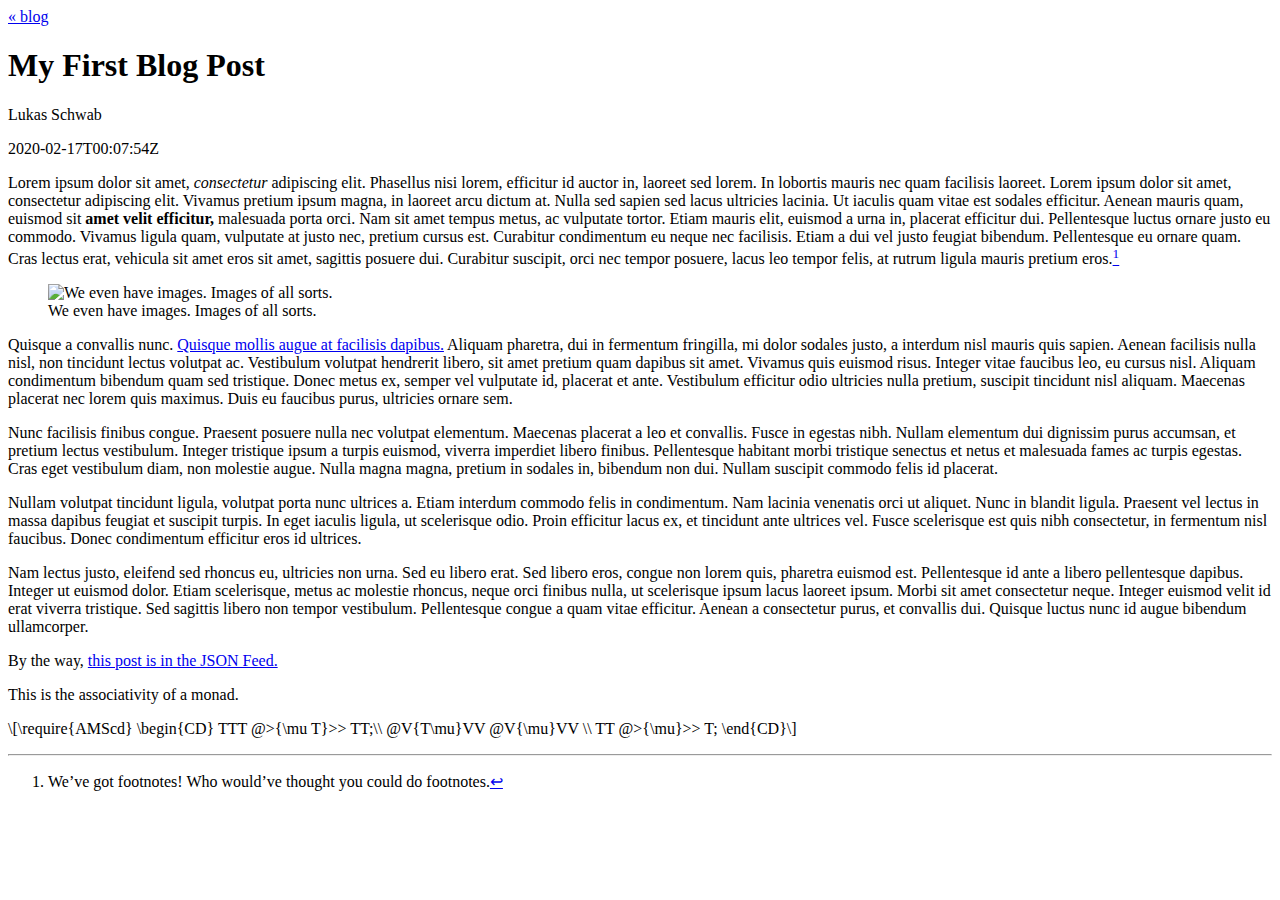
==== p/example-post.html @ 2cfe3217 "Add yaml config for index" ====
<!DOCTYPE html>
<html xmlns="http://www.w3.org/1999/xhtml" lang="" xml:lang="">
<head>
  <meta charset="utf-8" />
  <meta name="generator" content="pandoc" />
  <meta name="viewport" content="width=device-width, initial-scale=1.0, user-scalable=yes" />
  <meta name="author" content="Lukas Schwab" />
  <title>My First Blog Post</title>
  <style>
      code{white-space: pre-wrap;}
      span.smallcaps{font-variant: small-caps;}
      span.underline{text-decoration: underline;}
      div.column{display: inline-block; vertical-align: top; width: 50%;}
  </style>
  <link rel="stylesheet" href="../styles/common.css" />
  <script src="http://cdn.mathjax.org/mathjax/latest/MathJax.js?config=TeX-AMS-MML_HTMLorMML" type="text/javascript"></script>
  <!--[if lt IE 9]>
    <script src="//cdnjs.cloudflare.com/ajax/libs/html5shiv/3.7.3/html5shiv-printshiv.min.js"></script>
  <![endif]-->
</head>
<body>
<a href="../index.html">&laquo; blog</a>
<header id="title-block-header">
<h1 class="title">My First Blog Post</h1>
<p class="author">Lukas Schwab</p>
<p class="date">2020-02-17T00:07:54Z</p>
</header>
<p>Lorem ipsum dolor sit amet, <em>consectetur</em> adipiscing elit. Phasellus nisi lorem, efficitur id auctor in, laoreet sed lorem. In lobortis mauris nec quam facilisis laoreet. Lorem ipsum dolor sit amet, consectetur adipiscing elit. Vivamus pretium ipsum magna, in laoreet arcu dictum at. Nulla sed sapien sed lacus ultricies lacinia. Ut iaculis quam vitae est sodales efficitur. Aenean mauris quam, euismod sit <strong>amet velit efficitur,</strong> malesuada porta orci. Nam sit amet tempus metus, ac vulputate tortor. Etiam mauris elit, euismod a urna in, placerat efficitur dui. Pellentesque luctus ornare justo eu commodo. Vivamus ligula quam, vulputate at justo nec, pretium cursus est. Curabitur condimentum eu neque nec facilisis. Etiam a dui vel justo feugiat bibendum. Pellentesque eu ornare quam. Cras lectus erat, vehicula sit amet eros sit amet, sagittis posuere dui. Curabitur suscipit, orci nec tempor posuere, lacus leo tempor felis, at rutrum ligula mauris pretium eros.<a href="#fn1" class="footnote-ref" id="fnref1"><sup>1</sup></a></p>
<figure>
<img src="../img/acid3.png" alt="We even have images. Images of all sorts." /><figcaption>We even have images. Images of all sorts.</figcaption>
</figure>
<p>Quisque a convallis nunc. <a href="https://github.com/lukasschwab/pandoc-blog">Quisque mollis augue at facilisis dapibus.</a> Aliquam pharetra, dui in fermentum fringilla, mi dolor sodales justo, a interdum nisl mauris quis sapien. Aenean facilisis nulla nisl, non tincidunt lectus volutpat ac. Vestibulum volutpat hendrerit libero, sit amet pretium quam dapibus sit amet. Vivamus quis euismod risus. Integer vitae faucibus leo, eu cursus nisl. Aliquam condimentum bibendum quam sed tristique. Donec metus ex, semper vel vulputate id, placerat et ante. Vestibulum efficitur odio ultricies nulla pretium, suscipit tincidunt nisl aliquam. Maecenas placerat nec lorem quis maximus. Duis eu faucibus purus, ultricies ornare sem.</p>
<p>Nunc facilisis finibus congue. Praesent posuere nulla nec volutpat elementum. Maecenas placerat a leo et convallis. Fusce in egestas nibh. Nullam elementum dui dignissim purus accumsan, et pretium lectus vestibulum. Integer tristique ipsum a turpis euismod, viverra imperdiet libero finibus. Pellentesque habitant morbi tristique senectus et netus et malesuada fames ac turpis egestas. Cras eget vestibulum diam, non molestie augue. Nulla magna magna, pretium in sodales in, bibendum non dui. Nullam suscipit commodo felis id placerat.</p>
<p>Nullam volutpat tincidunt ligula, volutpat porta nunc ultrices a. Etiam interdum commodo felis in condimentum. Nam lacinia venenatis orci ut aliquet. Nunc in blandit ligula. Praesent vel lectus in massa dapibus feugiat et suscipit turpis. In eget iaculis ligula, ut scelerisque odio. Proin efficitur lacus ex, et tincidunt ante ultrices vel. Fusce scelerisque est quis nibh consectetur, in fermentum nisl faucibus. Donec condimentum efficitur eros id ultrices.</p>
<p>Nam lectus justo, eleifend sed rhoncus eu, ultricies non urna. Sed eu libero erat. Sed libero eros, congue non lorem quis, pharetra euismod est. Pellentesque id ante a libero pellentesque dapibus. Integer ut euismod dolor. Etiam scelerisque, metus ac molestie rhoncus, neque orci finibus nulla, ut scelerisque ipsum lacus laoreet ipsum. Morbi sit amet consectetur neque. Integer euismod velit id erat viverra tristique. Sed sagittis libero non tempor vestibulum. Pellentesque congue a quam vitae efficitur. Aenean a consectetur purus, et convallis dui. Quisque luctus nunc id augue bibendum ullamcorper.</p>
<p>By the way, <a href="../feed.json">this post is in the JSON Feed.</a></p>
<p>This is the associativity of a monad.</p>
<p><span class="math display">\[\require{AMScd}
\begin{CD}
TTT @&gt;{\mu T}&gt;&gt; TT;\\
@V{T\mu}VV @V{\mu}VV \\
TT @&gt;{\mu}&gt;&gt; T;
\end{CD}\]</span></p>
<section class="footnotes">
<hr />
<ol>
<li id="fn1"><p>We’ve got footnotes! Who would’ve thought you could do footnotes.<a href="#fnref1" class="footnote-back">↩</a></p></li>
</ol>
</section>
</body>
</html>
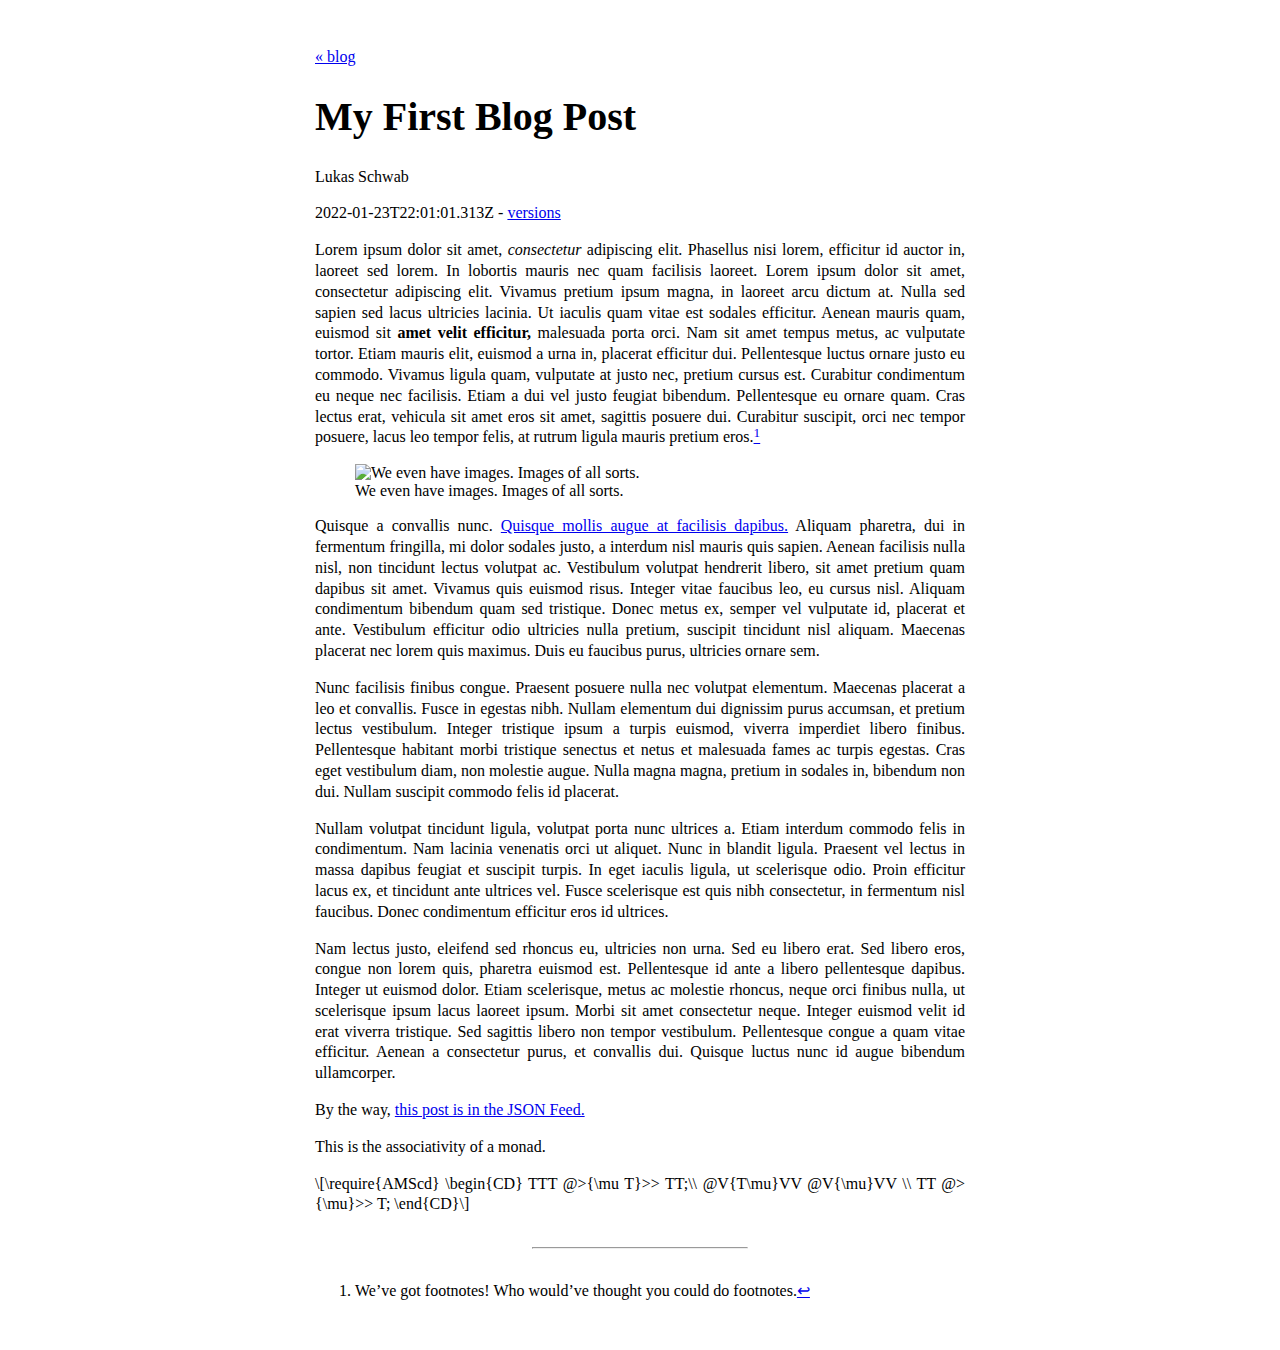
==== commit c0c6f733: "Display versions link in post" ====
--- a/p/example-post.html
+++ b/p/example-post.html
@@ -23,7 +23,10 @@
 <header id="title-block-header">
 <h1 class="title">My First Blog Post</h1>
 <p class="author">Lukas Schwab</p>
-<p class="date">2020-02-17T00:07:54Z</p>
+<p class="metadata">
+<span class="date">2022-01-23T22:01:01.313Z</span>
+ - <span class="versions"><a href="https://github.com/mc2pw/pandoc-blog/blob/master/posts/example-post.md">versions</a></span>
+</p>
 </header>
 <p>Lorem ipsum dolor sit amet, <em>consectetur</em> adipiscing elit. Phasellus nisi lorem, efficitur id auctor in, laoreet sed lorem. In lobortis mauris nec quam facilisis laoreet. Lorem ipsum dolor sit amet, consectetur adipiscing elit. Vivamus pretium ipsum magna, in laoreet arcu dictum at. Nulla sed sapien sed lacus ultricies lacinia. Ut iaculis quam vitae est sodales efficitur. Aenean mauris quam, euismod sit <strong>amet velit efficitur,</strong> malesuada porta orci. Nam sit amet tempus metus, ac vulputate tortor. Etiam mauris elit, euismod a urna in, placerat efficitur dui. Pellentesque luctus ornare justo eu commodo. Vivamus ligula quam, vulputate at justo nec, pretium cursus est. Curabitur condimentum eu neque nec facilisis. Etiam a dui vel justo feugiat bibendum. Pellentesque eu ornare quam. Cras lectus erat, vehicula sit amet eros sit amet, sagittis posuere dui. Curabitur suscipit, orci nec tempor posuere, lacus leo tempor felis, at rutrum ligula mauris pretium eros.<a href="#fn1" class="footnote-ref" id="fnref1"><sup>1</sup></a></p>
 <figure>
--- a/styles/common.css
+++ b/styles/common.css
@@ -0,0 +1,58 @@
+body {
+  width: 650px;
+  max-width: 90%;
+  margin: 3em auto;
+}
+
+.title {
+  font-size: 2.5em
+}
+
+body li {
+  text-align: left;
+  line-height: 1.3;
+}
+
+p {
+  text-align: justify;
+  line-height: 1.3;
+}
+
+hr {
+  max-width: 33%;
+  margin: 2em auto;
+}
+
+blockquote, div.sourceCode {
+  background: #f9f9f9;
+  padding: 0.5em 10px;
+}
+
+p > code, li > code {
+  padding: 1px 3px;
+  border-radius: 3px;
+  background-color: #f0f0f0;
+}
+
+.math.inline {
+  white-space: nowrap;
+}
+
+img {
+  max-width: 100%;
+}
+
+/* Prevent subscripts, superscripts from changing line height. */
+sup, sub {
+  vertical-align: baseline;
+  position: relative;
+  top: -0.4em;
+}
+
+sub {
+  top: 0.4em;
+}
+
+.metadata {
+  font-family: mono;
+}
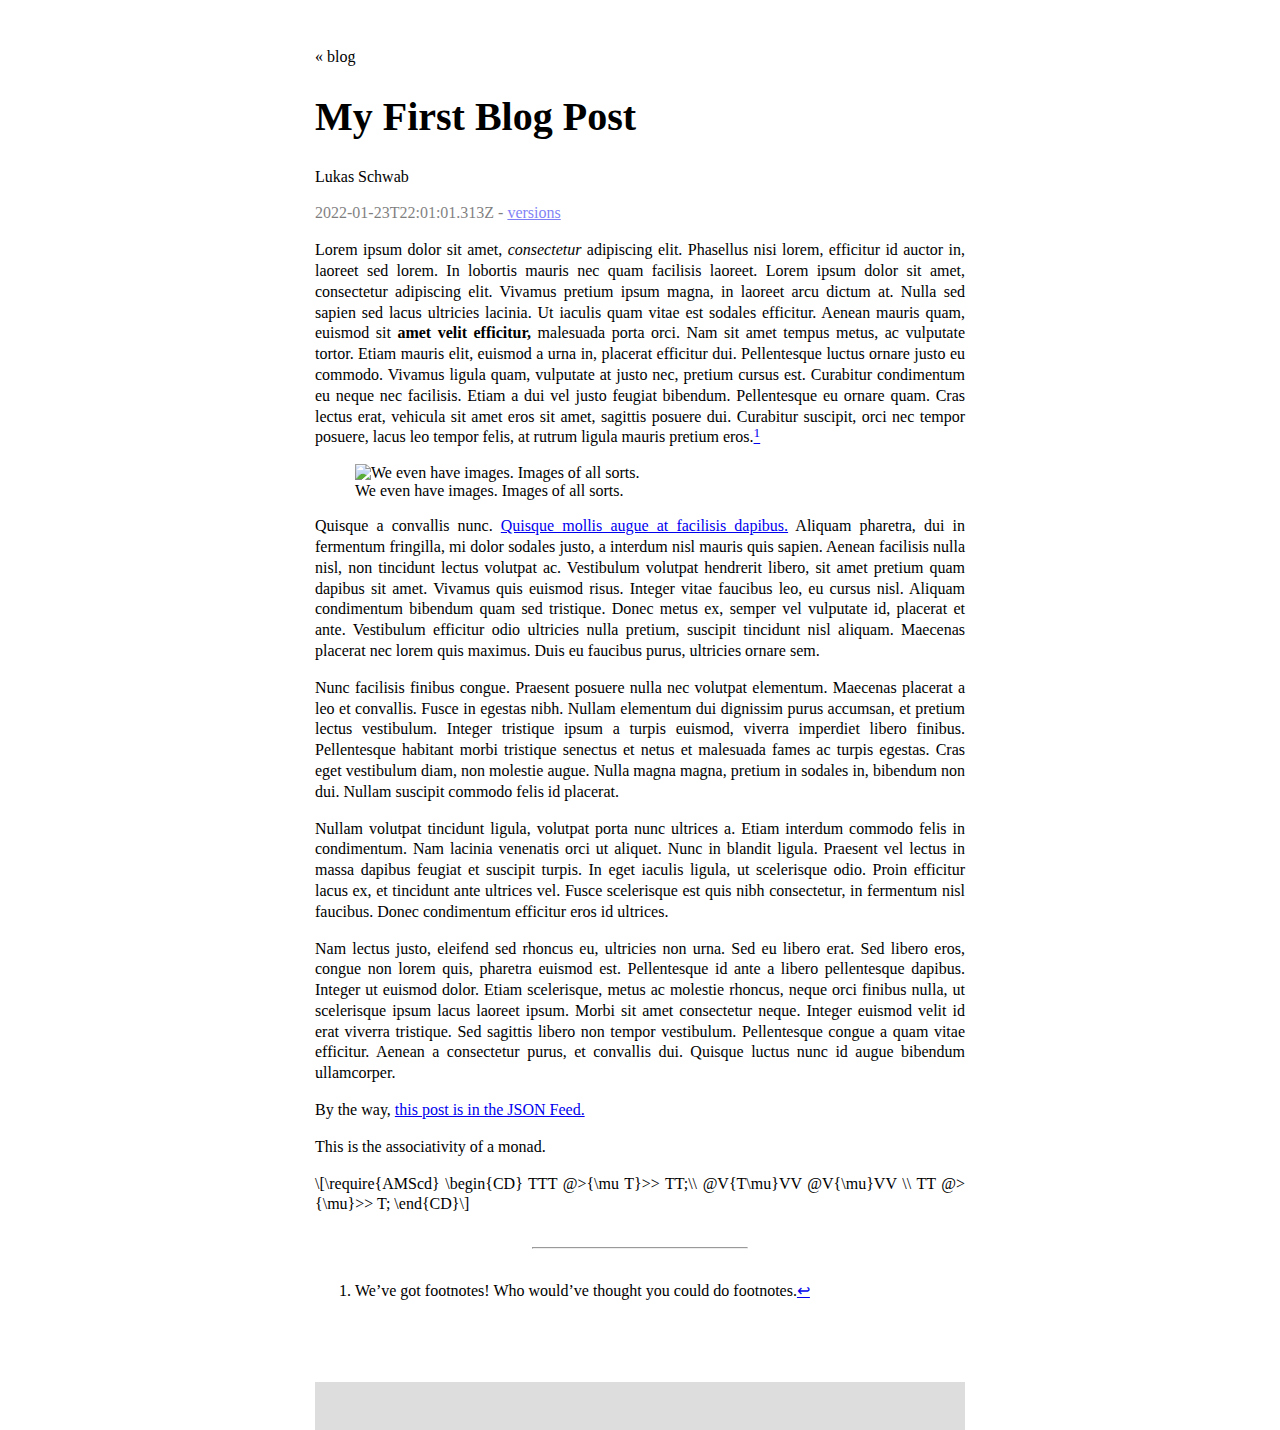
==== commit 953d91af: "Add footer margin" ====
--- a/p/example-post.html
+++ b/p/example-post.html
@@ -19,7 +19,7 @@
   <![endif]-->
 </head>
 <body>
-<a href="../index.html">&laquo; blog</a>
+<a class="home" href="../index.html">&laquo; blog</a>
 <header id="title-block-header">
 <h1 class="title">My First Blog Post</h1>
 <p class="author">Lukas Schwab</p>
@@ -50,5 +50,6 @@
 <li id="fn1"><p>We’ve got footnotes! Who would’ve thought you could do footnotes.<a href="#fnref1" class="footnote-back">↩</a></p></li>
 </ol>
 </section>
+<div class="footer"></div>
 </body>
 </html>
--- a/styles/common.css
+++ b/styles/common.css
@@ -1,7 +1,7 @@
 body {
   width: 650px;
   max-width: 90%;
-  margin: 3em auto;
+  margin: 3em auto 0;
 }
 
 .title {
@@ -55,4 +55,16 @@
 
 .metadata {
   font-family: mono;
+  opacity: .5;
 }
+
+.footer {
+  background: #ddd;
+  padding: 1.5em;
+  margin-top: 5em;
+}
+
+a.home {
+  text-decoration: none;
+  color: inherit;
+}
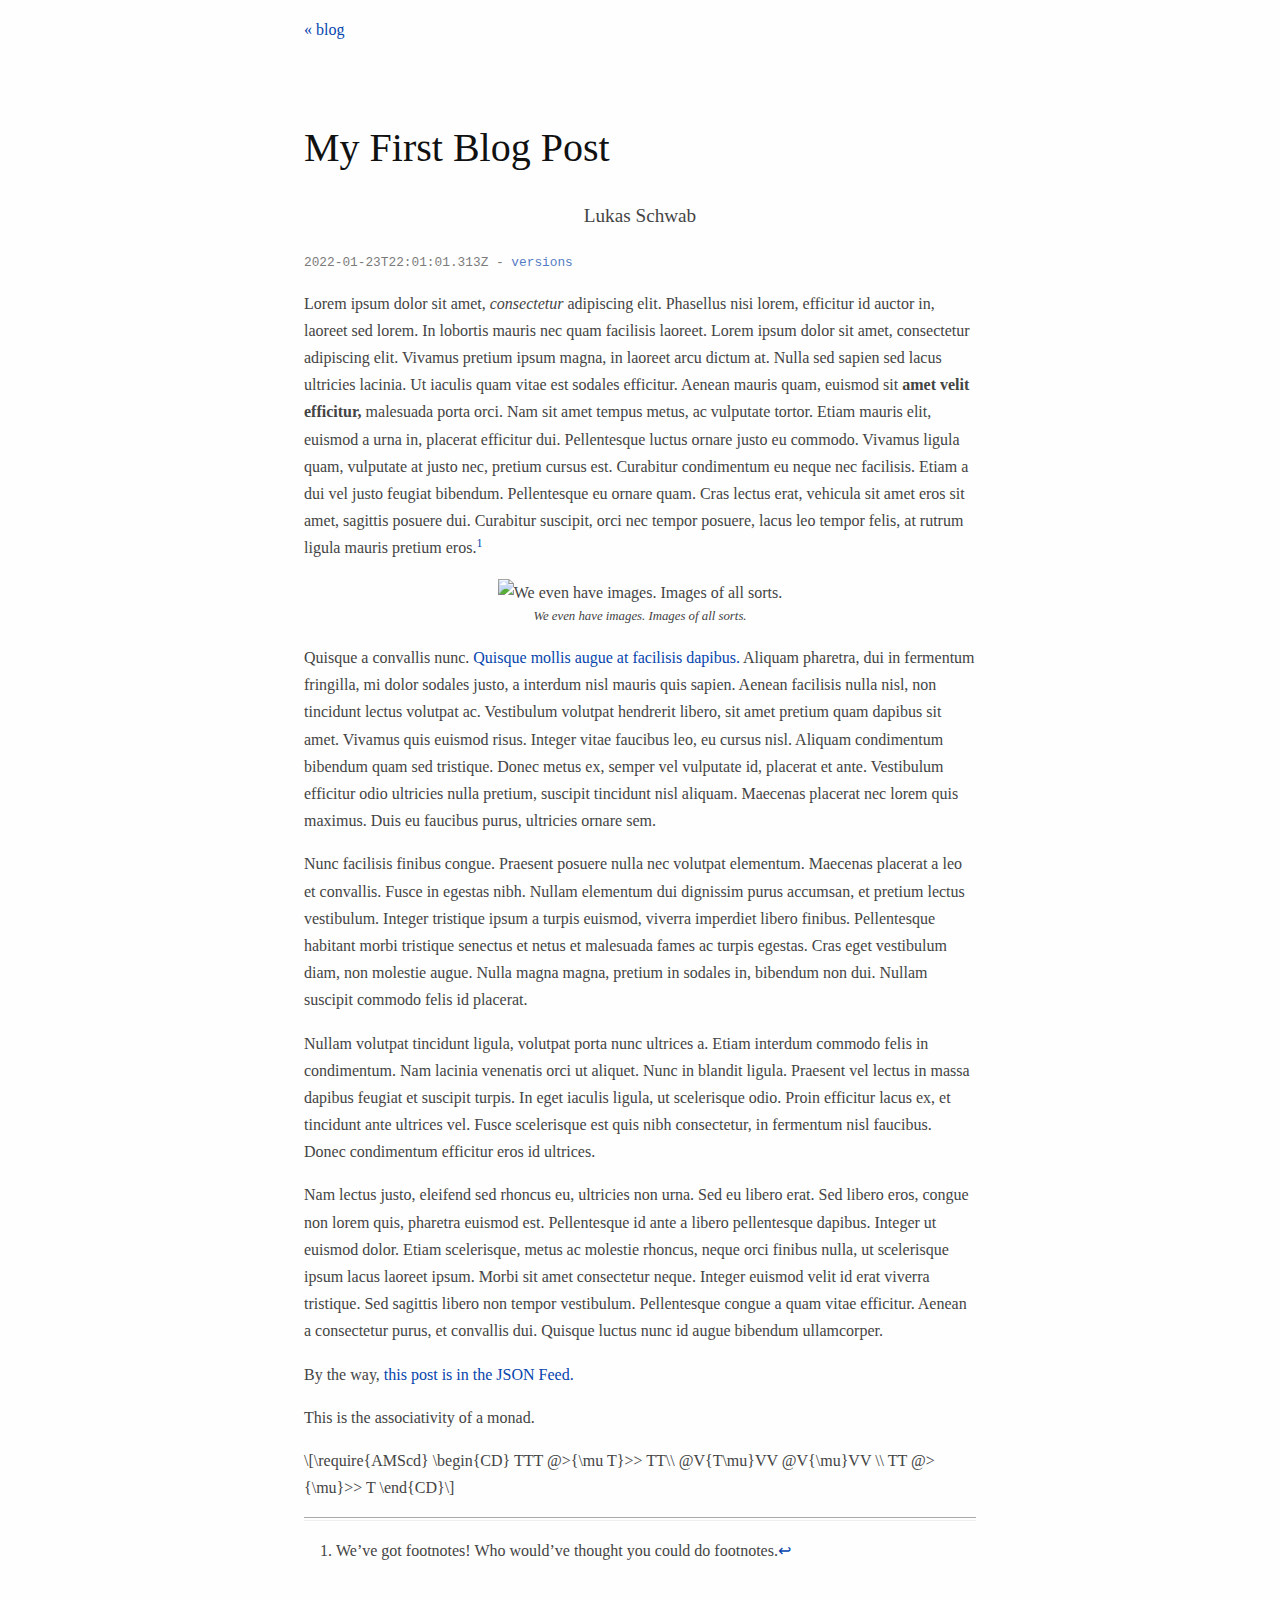
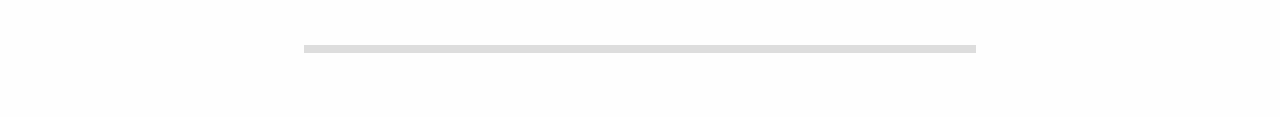
==== commit dc285ea1: "Use killercup's pandoc css" ====
--- a/p/example-post.html
+++ b/p/example-post.html
@@ -12,8 +12,8 @@
       span.underline{text-decoration: underline;}
       div.column{display: inline-block; vertical-align: top; width: 50%;}
   </style>
-  <link rel="stylesheet" href="../styles/common.css" />
-  <script src="http://cdn.mathjax.org/mathjax/latest/MathJax.js?config=TeX-AMS-MML_HTMLorMML" type="text/javascript"></script>
+  <link rel="stylesheet" href="../styles/pandoc.css" />
+  <script src="https://cdn.mathjax.org/mathjax/latest/MathJax.js?config=TeX-AMS-MML_HTMLorMML" type="text/javascript"></script>
   <!--[if lt IE 9]>
     <script src="//cdnjs.cloudflare.com/ajax/libs/html5shiv/3.7.3/html5shiv-printshiv.min.js"></script>
   <![endif]-->
@@ -40,9 +40,9 @@
 <p>This is the associativity of a monad.</p>
 <p><span class="math display">\[\require{AMScd}
 \begin{CD}
-TTT @&gt;{\mu T}&gt;&gt; TT;\\
+TTT @&gt;{\mu T}&gt;&gt; TT\\
 @V{T\mu}VV @V{\mu}VV \\
-TT @&gt;{\mu}&gt;&gt; T;
+TT @&gt;{\mu}&gt;&gt; T
 \end{CD}\]</span></p>
 <section class="footnotes">
 <hr />
--- a/styles/pandoc.css
+++ b/styles/pandoc.css
@@ -0,0 +1,341 @@
+/*
+ * Source: https://gist.github.com/killercup/5917178
+ * I add this to html files generated with pandoc.
+ */
+
+html {
+  font-size: 100%;
+  overflow-y: scroll;
+  -webkit-text-size-adjust: 100%;
+  -ms-text-size-adjust: 100%;
+}
+
+body {
+  color: #444;
+  font-family: Georgia, Palatino, 'Palatino Linotype', Times, 'Times New Roman', serif;
+  font-size: 12px;
+  line-height: 1.7;
+  padding: 1em;
+  margin: auto;
+  max-width: 42em;
+  background: #fefefe;
+}
+
+a {
+  color: #0645ad;
+  text-decoration: none;
+}
+
+a:visited {
+  color: #0b0080;
+}
+
+a:hover {
+  color: #06e;
+}
+
+a:active {
+  color: #faa700;
+}
+
+a:focus {
+  outline: thin dotted;
+}
+
+*::-moz-selection {
+  background: rgba(255, 255, 0, 0.3);
+  color: #000;
+}
+
+*::selection {
+  background: rgba(255, 255, 0, 0.3);
+  color: #000;
+}
+
+a::-moz-selection {
+  background: rgba(255, 255, 0, 0.3);
+  color: #0645ad;
+}
+
+a::selection {
+  background: rgba(255, 255, 0, 0.3);
+  color: #0645ad;
+}
+
+p {
+  margin: 1em 0;
+}
+
+img {
+  max-width: 100%;
+}
+
+h1, h2, h3, h4, h5, h6 {
+  color: #111;
+  line-height: 125%;
+  margin-top: 2em;
+  font-weight: normal;
+}
+
+h4, h5, h6 {
+  font-weight: bold;
+}
+
+h1 {
+  font-size: 2.5em;
+}
+
+h2 {
+  font-size: 2em;
+}
+
+h3 {
+  font-size: 1.5em;
+}
+
+h4 {
+  font-size: 1.2em;
+}
+
+h5 {
+  font-size: 1em;
+}
+
+h6 {
+  font-size: 0.9em;
+}
+
+blockquote {
+  color: #666666;
+  margin: 0;
+  padding-left: 3em;
+  border-left: 0.5em #EEE solid;
+}
+
+hr {
+  display: block;
+  height: 2px;
+  border: 0;
+  border-top: 1px solid #aaa;
+  border-bottom: 1px solid #eee;
+  margin: 1em 0;
+  padding: 0;
+}
+
+pre, code, kbd, samp {
+  color: #000;
+  font-family: monospace, monospace;
+  _font-family: 'courier new', monospace;
+  font-size: 0.98em;
+}
+
+pre {
+  white-space: pre;
+  white-space: pre-wrap;
+  word-wrap: break-word;
+}
+
+b, strong {
+  font-weight: bold;
+}
+
+dfn {
+  font-style: italic;
+}
+
+ins {
+  background: #ff9;
+  color: #000;
+  text-decoration: none;
+}
+
+mark {
+  background: #ff0;
+  color: #000;
+  font-style: italic;
+  font-weight: bold;
+}
+
+sub, sup {
+  font-size: 75%;
+  line-height: 0;
+  position: relative;
+  vertical-align: baseline;
+}
+
+sup {
+  top: -0.5em;
+}
+
+sub {
+  bottom: -0.25em;
+}
+
+ul, ol {
+  margin: 1em 0;
+  padding: 0 0 0 2em;
+}
+
+li p:last-child {
+  margin-bottom: 0;
+}
+
+ul ul, ol ol {
+  margin: .3em 0;
+}
+
+dl {
+  margin-bottom: 1em;
+}
+
+dt {
+  font-weight: bold;
+  margin-bottom: .8em;
+}
+
+dd {
+  margin: 0 0 .8em 2em;
+}
+
+dd:last-child {
+  margin-bottom: 0;
+}
+
+img {
+  border: 0;
+  -ms-interpolation-mode: bicubic;
+  vertical-align: middle;
+}
+
+figure {
+  display: block;
+  text-align: center;
+  margin: 1em 0;
+}
+
+figure img {
+  border: none;
+  margin: 0 auto;
+}
+
+figcaption {
+  font-size: 0.8em;
+  font-style: italic;
+  margin: 0 0 .8em;
+}
+
+table {
+  margin-bottom: 2em;
+  border-bottom: 1px solid #ddd;
+  border-right: 1px solid #ddd;
+  border-spacing: 0;
+  border-collapse: collapse;
+}
+
+table th {
+  padding: .2em 1em;
+  background-color: #eee;
+  border-top: 1px solid #ddd;
+  border-left: 1px solid #ddd;
+}
+
+table td {
+  padding: .2em 1em;
+  border-top: 1px solid #ddd;
+  border-left: 1px solid #ddd;
+  vertical-align: top;
+}
+
+.author {
+  font-size: 1.2em;
+  text-align: center;
+}
+
+@media only screen and (min-width: 480px) {
+  body {
+    font-size: 14px;
+  }
+}
+@media only screen and (min-width: 768px) {
+  body {
+    font-size: 16px;
+  }
+}
+@media print {
+  * {
+    background: transparent !important;
+    color: black !important;
+    filter: none !important;
+    -ms-filter: none !important;
+  }
+
+  body {
+    font-size: 12pt;
+    max-width: 100%;
+  }
+
+  a, a:visited {
+    text-decoration: underline;
+  }
+
+  hr {
+    height: 1px;
+    border: 0;
+    border-bottom: 1px solid black;
+  }
+
+  a[href]:after {
+    content: " (" attr(href) ")";
+  }
+
+  abbr[title]:after {
+    content: " (" attr(title) ")";
+  }
+
+  .ir a:after, a[href^="javascript:"]:after, a[href^="#"]:after {
+    content: "";
+  }
+
+  pre, blockquote {
+    border: 1px solid #999;
+    padding-right: 1em;
+    page-break-inside: avoid;
+  }
+
+  tr, img {
+    page-break-inside: avoid;
+  }
+
+  img {
+    max-width: 100% !important;
+  }
+
+  @page :left {
+    margin: 15mm 20mm 15mm 10mm;
+}
+
+  @page :right {
+    margin: 15mm 10mm 15mm 20mm;
+}
+
+  p, h2, h3 {
+    orphans: 3;
+    widows: 3;
+  }
+
+  h2, h3 {
+    page-break-after: avoid;
+  }
+}
+
+.metadata {
+  font-family: monospace;
+  font-size: .8em;
+  opacity: .7;
+}
+
+.footer {
+  border-top: .5em solid #ddd;
+  padding: 1.5em;
+  margin-top: 5em;
+}
